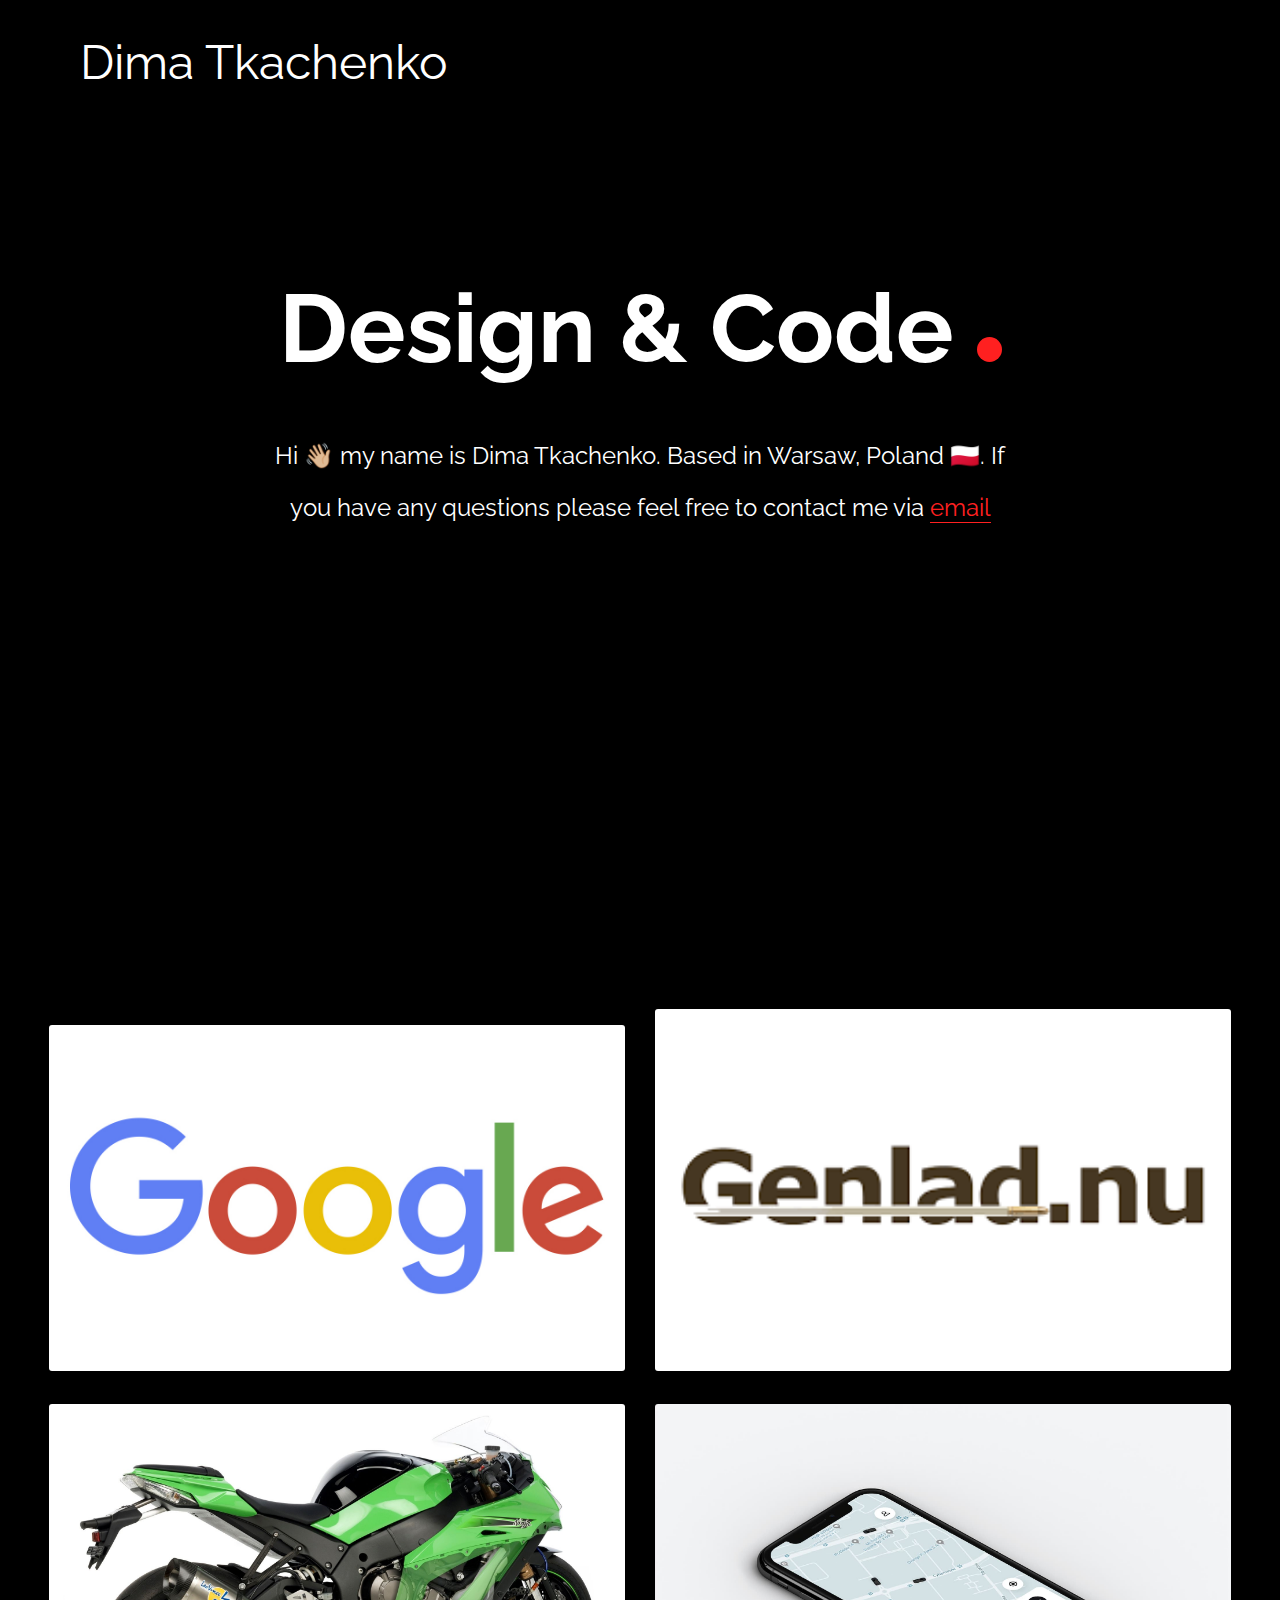
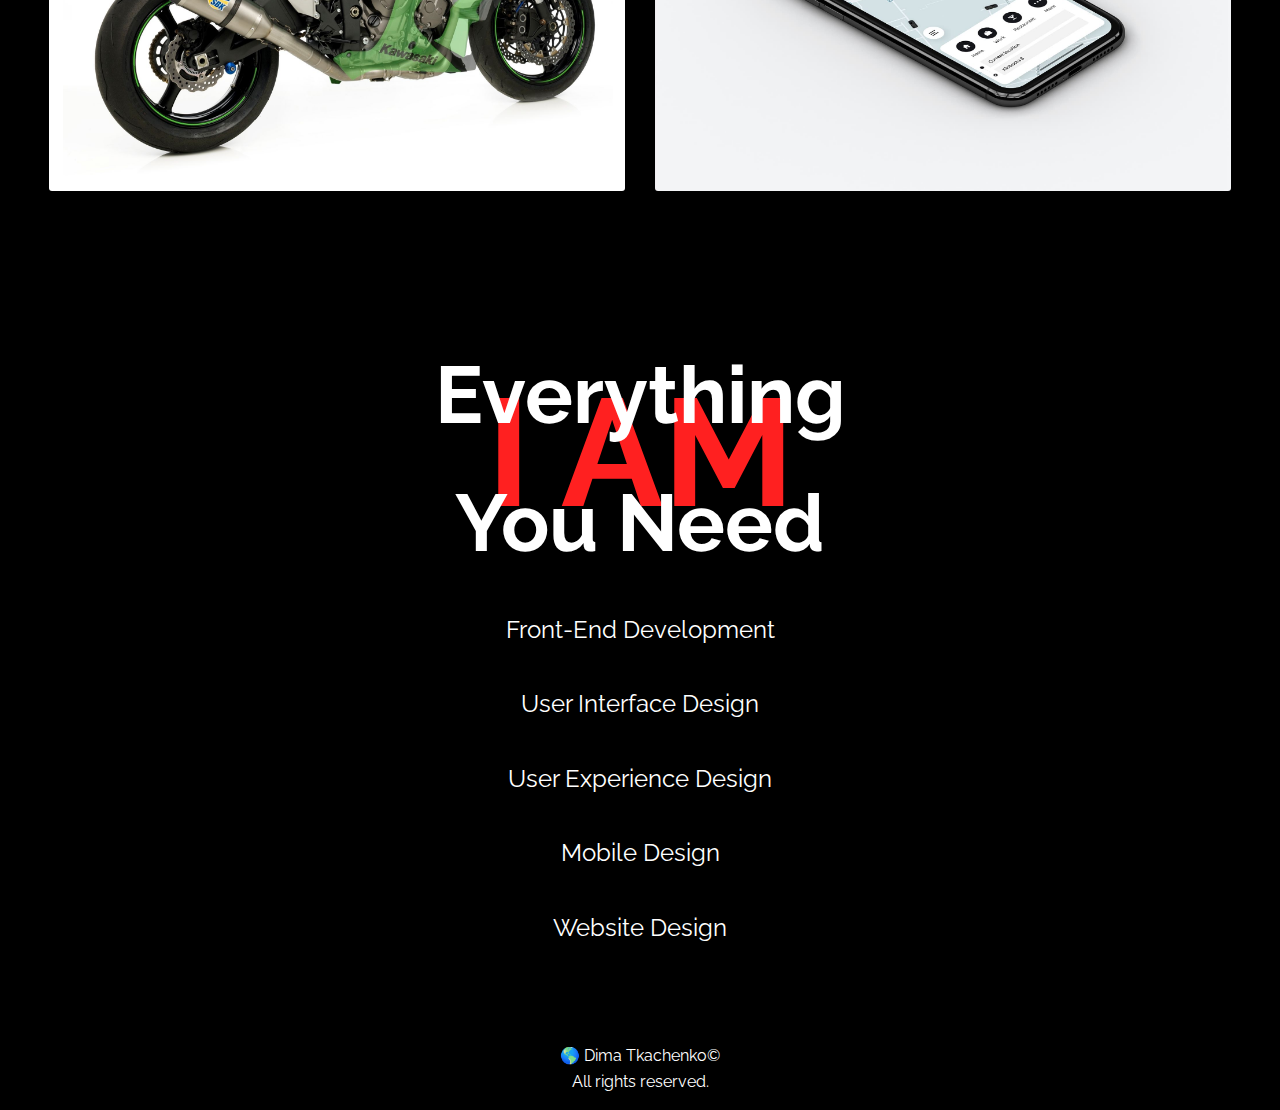
==== index.html @ 8efb73f3 "v1.0" ====
<!DOCTYPE html>
<html lang="en">
	<head>
		<meta charset="UTF-8" />
		<meta name="viewport" content="width=device-width, initial-scale=1.0" />
		<meta http-equiv="X-UA-Compatible" content="ie=edge" />
		<meta name="Description" content="Dima Tkachenko – Designer & Coder." />
		<link rel="stylesheet" href="css/style.css" />
		<link rel="shortcut icon" type="image/x-icon" href="/favicon.ico" />
		<link href="https://fonts.googleapis.com/css?family=Raleway:400,700" rel="stylesheet"/>
		<title>Dima Tkachenko</title>
	</head>
	<script src="//instant.page/1.1.0" type="module" integrity="sha384-EwBObn5QAxP8f09iemwAJljc+sU+eUXeL9vSBw1eNmVarwhKk2F9vBEpaN9rsrtp"></script>
	<body>
		<div class="container">
			<nav class="nav"><a class="brand" href="/">Dima Tkachenko</a></nav>

			<header class="header">
				<h1 class="title">
					Design & Code
					<div class="dot"></div>
				</h1>
				<p class="subtitle">
					Hi 👋🏼 my name is Dima Tkachenko.
					Based in Warsaw, Poland 🇵🇱. If you have any questions please feel free
					to contact me via <a href="mailto:dimatkachenkopro@gmail.com">email</a>
				</p>
			</header>

			<main class="works">
				<a href="schowek.html"><img src="images/schowek.jpg" alt="Cover"/></a>
				<a href="haircare.html"><img src="images/haircare.jpg" alt="Cover"/></a>
				<a href="czysto.html"><img src="images/czysto.jpg" alt="Cover"/></a>
				<a href="anywhere.html"><img src="images/anywhere.jpg" alt="Cover"/></a>
			</main>

			<section class="whatIdo">
				<div class="iAm">I AM</div>
				<h2>
					Everything <br />
					You Need
				</h2>

				<ul class="list">
					<li>Front-End Development</li>
					<li>User Interface Design</li>
					<li>User Experience Design</li>
					<li>Mobile Design</li>
					<li>Website Design</li>
				</ul>
			</section>
			<footer class="footer">
				<p class="footer-text">
					🌎 Dima Tkachenko© <br />
					All rights reserved.
				</p>
			</footer>
		</div>

		<script defer src="./js/main.js"></script>
    </body>
</html>
---- css/style.css ----
/* ––– GLOBAL –––*/
* {
  margin: 0;
  padding: 0;
  border: 0;
  outline: 0;
  font-size: 100%;
  vertical-align: baseline;
  color: white;
  font-family: "Raleway", sans-serif;
  line-height: 1.6;
}

:root {
  --red: #ff2020;
}

html {
  box-sizing: border-box;
}

body {
  background: black;
}

*,
*::before,
*::after {
  box-sizing: inherit;
}

*+* {
  margin-top: 1.5em;
}

::selection {
  background-color: var(--red);
}

/* width */
::-webkit-scrollbar {
  width: 10px;
}

/* Track */
::-webkit-scrollbar-track {
  background: rgb(0, 0, 0);
}

/* Handle */
::-webkit-scrollbar-thumb {
  background: #ffffff;
}

img {
  border-radius: 3px;
  width: 100%;
  max-height: auto;
  box-shadow: 0 0 1px rgba(0, 0, 0, 0);
  backface-visibility: hidden;
  -moz-osx-font-smoothing: grayscale;
  transition-duration: 0.3s;
  transition-property: transform;
  transition-timing-function: ease-out;
}

img:hover,
img:focus,
img:active {
  transform: translateY(-8px);
}

/* –––––––––––––––––––––––––––––––––––––––– */

.container {
  max-width: 1440px;
  min-width: 300px;
  width: 100%;
  margin: 0 auto;
}

/* ––– NAV –––*/
nav {
  height: 100px;
  line-height: 100px;
  padding: 0 5rem;
  margin-bottom: 10%;
}

.nav::after {
  content: "";
  clear: both;
  display: table;
}

.brand {
  font-size: 3rem;
  text-decoration: none;
}

.brand:hover {
  color: var(--red);
  transition: 0.5s ease;
}

.nav a:nth-child(2) {
  float: right;
}

/* ––– HEADER –––*/
.header {
  text-align: center;
  height: 80vh;
}

.title {
  font-size: 6rem;
  margin-bottom: 1rem;
  font-weight: bold;

  animation: moveInLeft;
  animation-duration: 1s;
}

@keyframes moveInLeft {
  0% {
    opacity: 0;
    transform: translateX(-100px);
  }

  100% {
    opacity: 1;
    transform: translate(0);
  }
}

@keyframes moveInRight {
  0% {
    opacity: 0;
    transform: translateX(100px);
  }

  100% {
    opacity: 1;
    transform: translate(0);
  }
}

.dot {
  width: 25px;
  height: 25px;
  display: inline-block;
  border-radius: 50%;
  background-color: var(--red);
}

.subtitle {
  width: 60%;
  margin: 1.5rem auto;
  font-size: 1.5rem;
  line-height: 2.2;

  animation: moveInRight;
  animation-duration: 1s;
}

.header a {
  color: var(--red);
  text-decoration: none;
  border-bottom: 1px solid var(--red, red);
}

/* ––– WORK –––*/
.works {
  text-align: center;
  width: 100%;
}

.works a img {
  margin: 1%;
  width: 45%;
  animation: moveInUp 1s;
}

@keyframes moveInUp {
  0% {
    opacity: 0;
    transform: translateY(100px);
  }

  100% {
    opacity: 1;
    transform: translate(0);
  }
}

/* ––– WHATIDO –––*/
.whatIdo {
  position: relative;
  text-align: center;
  margin-bottom: 5rem;
}

.whatIdo h2 {
  font-size: 5rem;
}

.iAm {
  position: absolute;
  left: 50%;
  z-index: -1;
  transform: translateX(-50%);
  -webkit-transform: translateX(-50%);
  font-weight: 700;
  color: var(--red);
  font-size: 9.5rem;
}

.list li {
  font-size: 1.5rem;
  margin-top: 1;
  list-style: none;
}

/* ––– FOOTER –––*/
.footer {
  margin-top: 5rem;
  padding: 1rem;

  font-size: 1.5rem;
  text-align: center;
}

.footer-text {
  font-size: 1rem;
}

/* ––– RESPONSIVE –––*/
@media only screen and (max-width: 1024px) {
  body {
    margin-top: 0;
  }

  .nav {
    padding: 1rem;
  }

  .brand {
    font-size: 2rem;
  }

  .dot {
    display: none;
  }

  .header {
    width: 96%;
    height: 100%;
    padding: 1rem;
    /* margin-top: 2rem auto; */
    text-align: left;
  }

  .header h1 {
    font-size: 3rem;
    margin-bottom: 1rem;
    font-weight: 700;
  }

  .header p {
    width: 100%;
  }

  .works a img {
    margin: 1%;
    width: 96%;
  }

  .whatIdo {
    padding: 1rem;
    text-align: left;
    width: 96%;
  }

  .whatIdo h2 {
    font-size: 3rem;
  }

  .iAm {
    visibility: hidden;
  }

  .list {
    margin-left: 10%;
  }

  .list li {
    list-style: disc;
  }
}

@media only screen and (max-width: 420px) {
  .header {
    margin-bottom: 5rem;
  }
}

@media only screen and (min-width: 2560px) {
  .header {
    height: 60vh;
  }
}
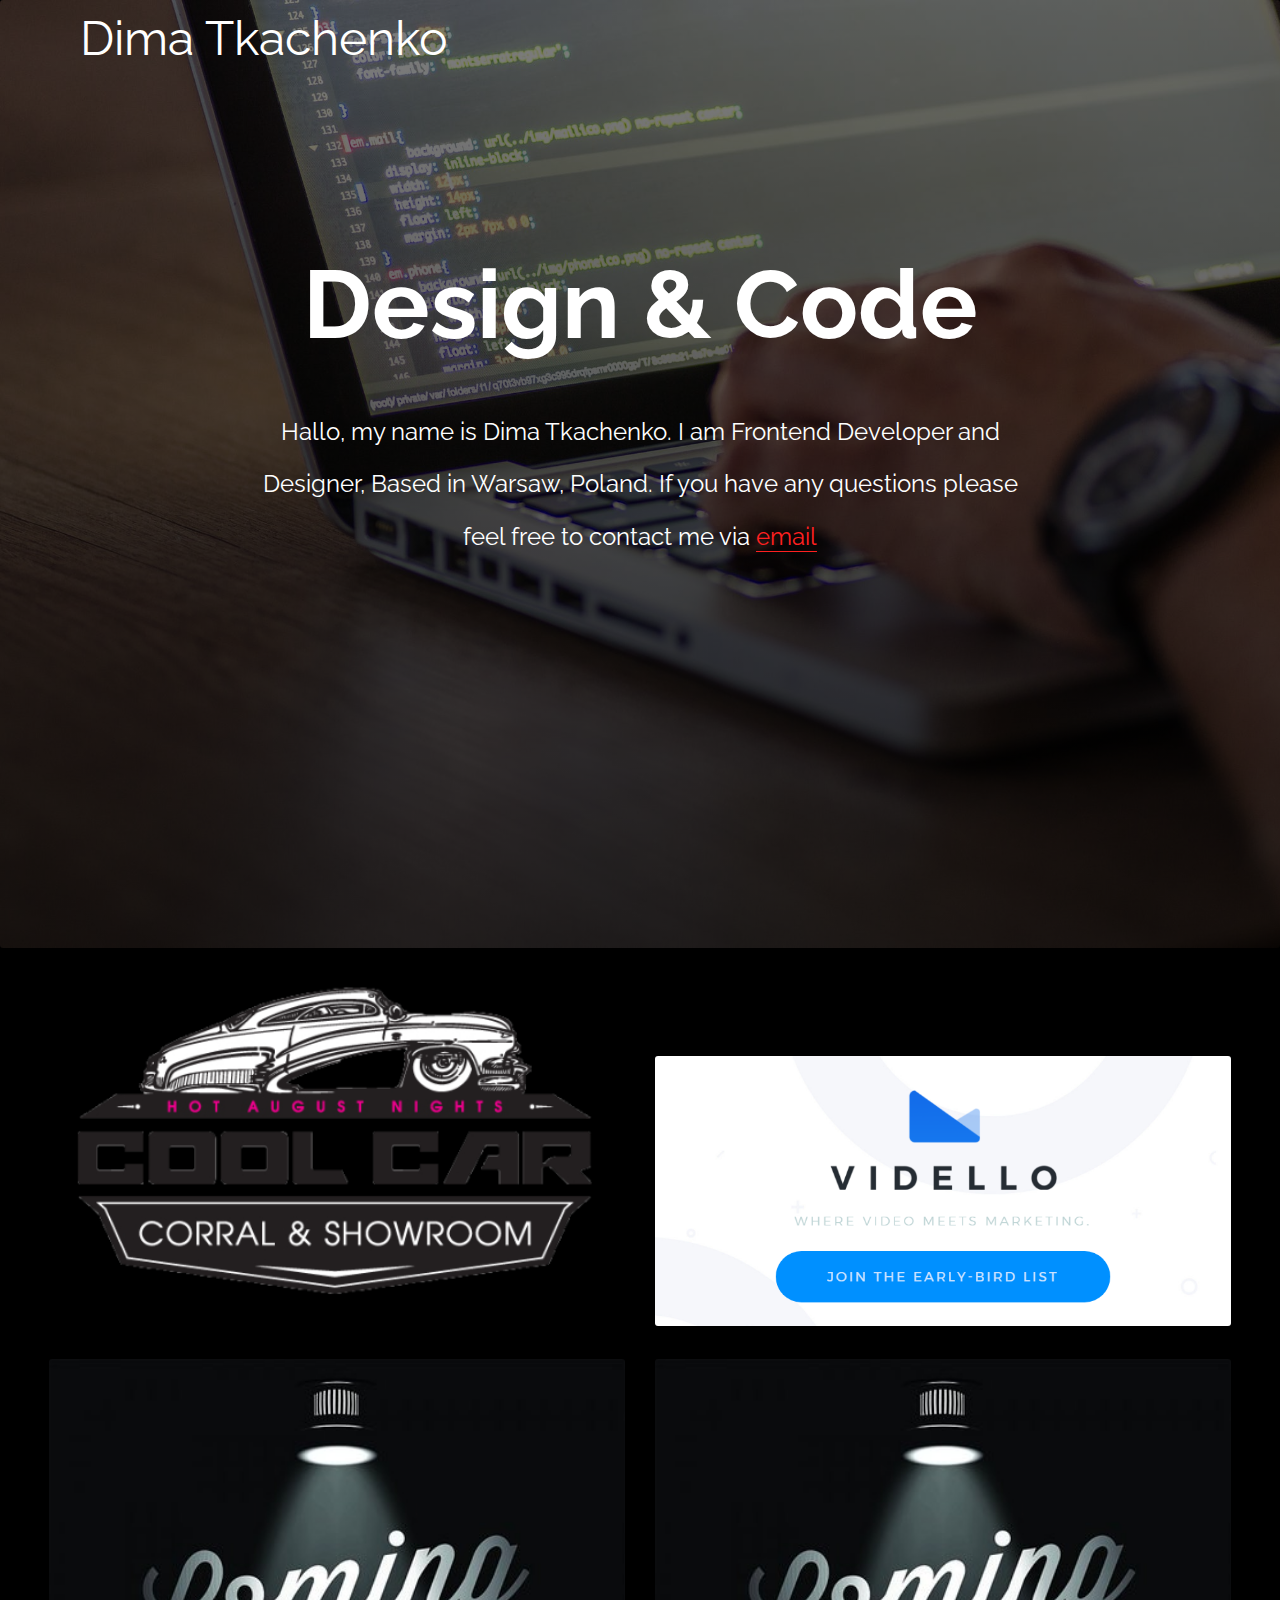
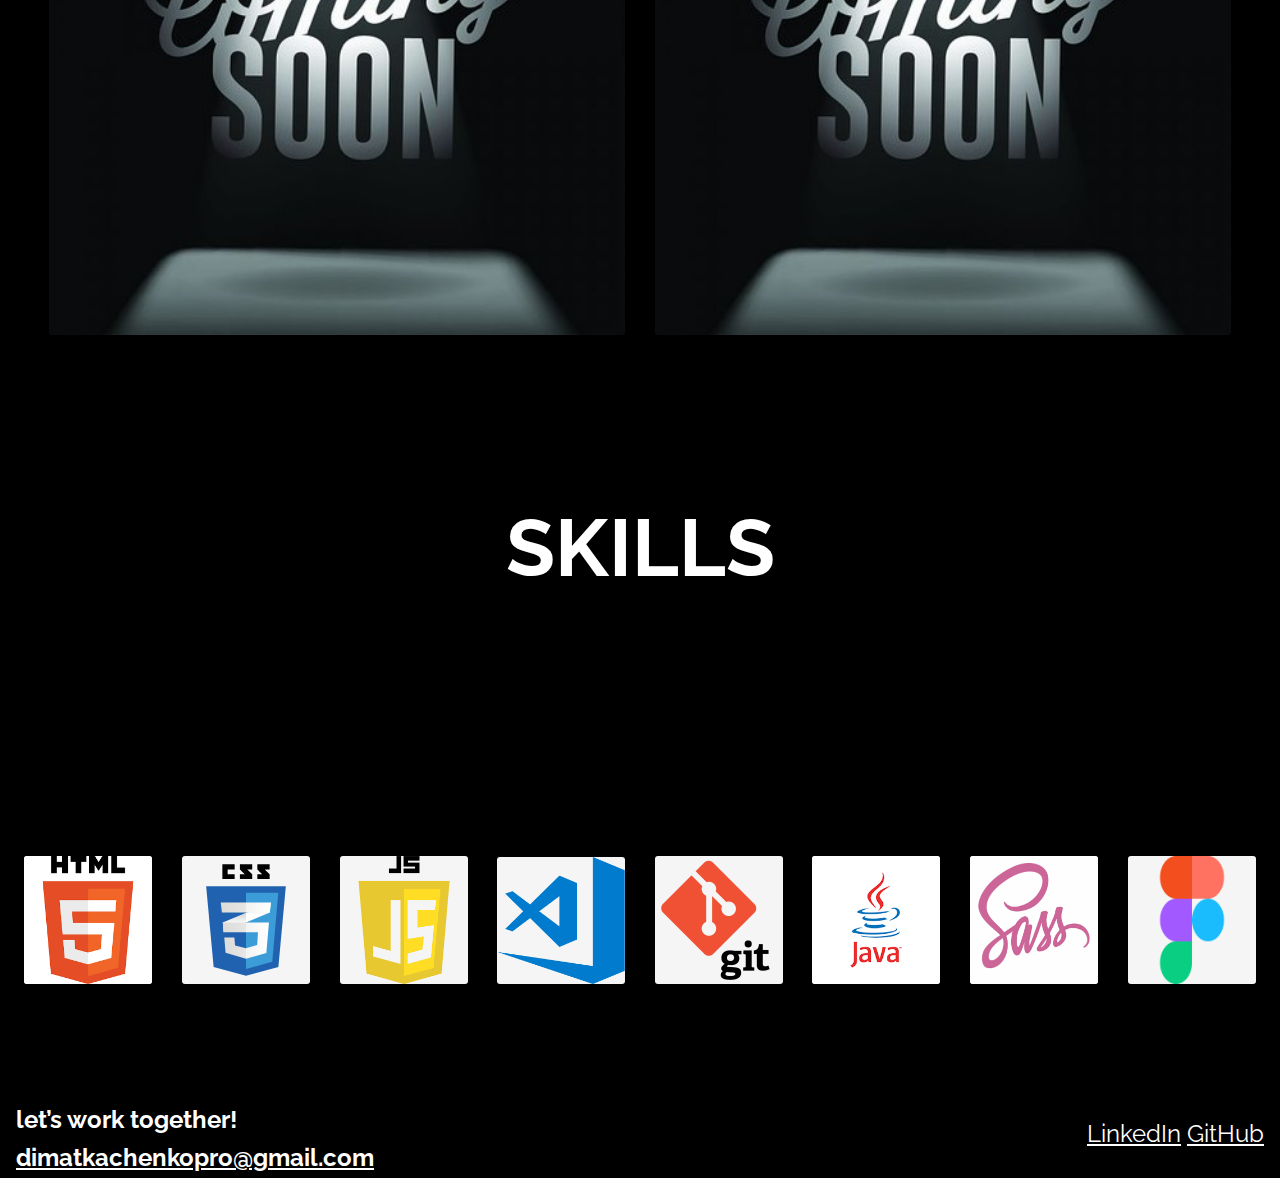
==== commit 37a729f6: "v1.1" ====
--- a/index.html
+++ b/index.html
@@ -1,62 +1,75 @@
 <!DOCTYPE html>
 <html lang="en">
-	<head>
-		<meta charset="UTF-8" />
-		<meta name="viewport" content="width=device-width, initial-scale=1.0" />
-		<meta http-equiv="X-UA-Compatible" content="ie=edge" />
-		<meta name="Description" content="Dima Tkachenko – Designer & Coder." />
-		<link rel="stylesheet" href="css/style.css" />
-		<link rel="shortcut icon" type="image/x-icon" href="/favicon.ico" />
-		<link href="https://fonts.googleapis.com/css?family=Raleway:400,700" rel="stylesheet"/>
-		<title>Dima Tkachenko</title>
-	</head>
-	<script src="//instant.page/1.1.0" type="module" integrity="sha384-EwBObn5QAxP8f09iemwAJljc+sU+eUXeL9vSBw1eNmVarwhKk2F9vBEpaN9rsrtp"></script>
-	<body>
-		<div class="container">
+
+<head>
+	<meta charset="UTF-8" />
+	<meta name="viewport" content="width=device-width, initial-scale=1.0" />
+	<meta http-equiv="X-UA-Compatible" content="ie=edge" />
+	<meta name="Description" content="Dima Tkachenko – Designer & Coder." />
+	<link rel="stylesheet" href="css/style.css" />
+	<link rel="shortcut icon" type="image/x-icon" href="/favicon.ico" />
+	<link href="https://fonts.googleapis.com/css?family=Raleway:400,700" rel="stylesheet" />
+	<title>Dima Tkachenko</title>
+</head>
+<script src="//instant.page/1.1.0" type="module"
+	integrity="sha384-EwBObn5QAxP8f09iemwAJljc+sU+eUXeL9vSBw1eNmVarwhKk2F9vBEpaN9rsrtp"></script>
+
+<body>
+	<div class="container">
+		<div class="header-con">
 			<nav class="nav"><a class="brand" href="/">Dima Tkachenko</a></nav>
 
 			<header class="header">
 				<h1 class="title">
 					Design & Code
-					<div class="dot"></div>
 				</h1>
 				<p class="subtitle">
-					Hi 👋🏼 my name is Dima Tkachenko.
-					Based in Warsaw, Poland 🇵🇱. If you have any questions please feel free
+					Hallo, my name is Dima Tkachenko. I am Frontend Developer and Designer,
+					Based in Warsaw, Poland. If you have any questions please feel free
 					to contact me via <a href="mailto:dimatkachenkopro@gmail.com">email</a>
 				</p>
 			</header>
-
-			<main class="works">
-				<a href="schowek.html"><img src="images/schowek.jpg" alt="Cover"/></a>
-				<a href="haircare.html"><img src="images/haircare.jpg" alt="Cover"/></a>
-				<a href="czysto.html"><img src="images/czysto.jpg" alt="Cover"/></a>
-				<a href="anywhere.html"><img src="images/anywhere.jpg" alt="Cover"/></a>
-			</main>
-
-			<section class="whatIdo">
-				<div class="iAm">I AM</div>
-				<h2>
-					Everything <br />
-					You Need
-				</h2>
-
-				<ul class="list">
-					<li>Front-End Development</li>
-					<li>User Interface Design</li>
-					<li>User Experience Design</li>
-					<li>Mobile Design</li>
-					<li>Website Design</li>
-				</ul>
-			</section>
-			<footer class="footer">
-				<p class="footer-text">
-					🌎 Dima Tkachenko© <br />
-					All rights reserved.
-				</p>
-			</footer>
 		</div>
 
-		<script defer src="./js/main.js"></script>
-    </body>
-</html>
+		<main class="works">
+			<a href="#"><img src="./images/cool-car-logo1.png" alt="Cover" /></a>
+			<a href="./vidello.html"><img src="images/vidello-logo.png" alt="Cover" /></a>
+			<a href="#"><img src="./images/coming-soon.jpg" alt="Cover" /></a>
+			<a href="#"><img src="./images/coming-soon.jpg" alt="Cover" /></a>
+		</main>
+
+		<section class="whatIdo">
+
+			<h2>
+				Skills
+			</h2>
+			<div class="skills">
+
+				<img src="./images/icons/html5.png" alt="html5">
+				<img src="./images/icons/css3.svg" alt="css3">
+				<img src="./images/icons/js-logo.png" alt="js">
+				<img src="./images/icons/Visual_Studio_Code.png" alt="VSCode">
+				<img src="./images/icons/git-logo.png" alt="git">
+				<img src="./images/icons/java-logo.png" alt="java">
+				<img src="./images/icons/sass-logo.png" alt="sass">
+				<img src="./images/icons/Figma-logo.png" alt="figma">
+
+			</div>
+
+		</section>
+		<footer class="footer">
+			<p class="footer-text">
+				let’s work together! <br />
+				<a href="mailto:dimatkachenkopro@gmail.com">dimatkachenkopro@gmail.com</a>
+			</p>
+			<ul class="footer-text2">
+				<a href="https://www.linkedin.com/in/dima-tkachenko-632a95183/">LinkedIn</a>
+				<a href="https://github.com/dimatkachenkopro/">GitHub</a>
+			</ul>
+		</footer>
+	</div>
+
+	<script defer src="./js/main.js"></script>
+</body>
+
+</html>--- a/css/style.css
+++ b/css/style.css
@@ -29,10 +29,6 @@
   box-sizing: inherit;
 }
 
-*+* {
-  margin-top: 1.5em;
-}
-
 ::selection {
   background-color: var(--red);
 }
@@ -106,9 +102,13 @@
 .nav a:nth-child(2) {
   float: right;
 }
-
+.header-con{
+  background:linear-gradient(rgba(0, 0, 0, 0.5), rgba(0, 0, 0, 0.8)), url(../images/header-bcg.jpeg)center/cover  no-repeat;
+  border-radius: 3px;
+}
 /* ––– HEADER –––*/
 .header {
+  
   text-align: center;
   height: 80vh;
 }
@@ -144,14 +144,6 @@
     opacity: 1;
     transform: translate(0);
   }
-}
-
-.dot {
-  width: 25px;
-  height: 25px;
-  display: inline-block;
-  border-radius: 50%;
-  background-color: var(--red);
 }
 
 .subtitle {
@@ -202,37 +194,47 @@
 }
 
 .whatIdo h2 {
+  margin-top: 10%;
+  min-height: 40vh;
+  text-transform: uppercase;
   font-size: 5rem;
-}
-
-.iAm {
-  position: absolute;
-  left: 50%;
-  z-index: -1;
-  transform: translateX(-50%);
-  -webkit-transform: translateX(-50%);
-  font-weight: 700;
-  color: var(--red);
-  font-size: 9.5rem;
-}
-
-.list li {
-  font-size: 1.5rem;
-  margin-top: 1;
-  list-style: none;
+  
+}
+.skills{
+  
+  text-align: center;
+  width: 100%;
+}
+
+.skills img {
+  background: whitesmoke;
+  margin: 1%;
+  width: 10%;
+  transition: opacity 2s ease, transform 2s ease;
+
+}
+.skills img:hover{
+  opacity: 1;
+    cursor: pointer;
+    transform: scale(1.3);
 }
 
 /* ––– FOOTER –––*/
 .footer {
   margin-top: 5rem;
   padding: 1rem;
+  width: 100%;
 
   font-size: 1.5rem;
-  text-align: center;
+  text-align: left;
 }
 
 .footer-text {
-  font-size: 1rem;
+  font-weight: bold;
+}
+.footer-text2 {
+  text-align: right;
+  margin-top: -5%;
 }
 
 /* ––– RESPONSIVE –––*/
@@ -247,10 +249,6 @@
 
   .brand {
     font-size: 2rem;
-  }
-
-  .dot {
-    display: none;
   }
 
   .header {
@@ -275,27 +273,22 @@
     margin: 1%;
     width: 96%;
   }
+  .skills img{
+    margin: 1%;
+    width: 30%;
+  }
 
   .whatIdo {
     padding: 1rem;
-    text-align: left;
     width: 96%;
   }
 
   .whatIdo h2 {
     font-size: 3rem;
   }
-
-  .iAm {
-    visibility: hidden;
-  }
-
-  .list {
-    margin-left: 10%;
-  }
-
-  .list li {
-    list-style: disc;
+  .footer-text2 {
+    text-align: left;
+    margin-top: 0;
   }
 }
 
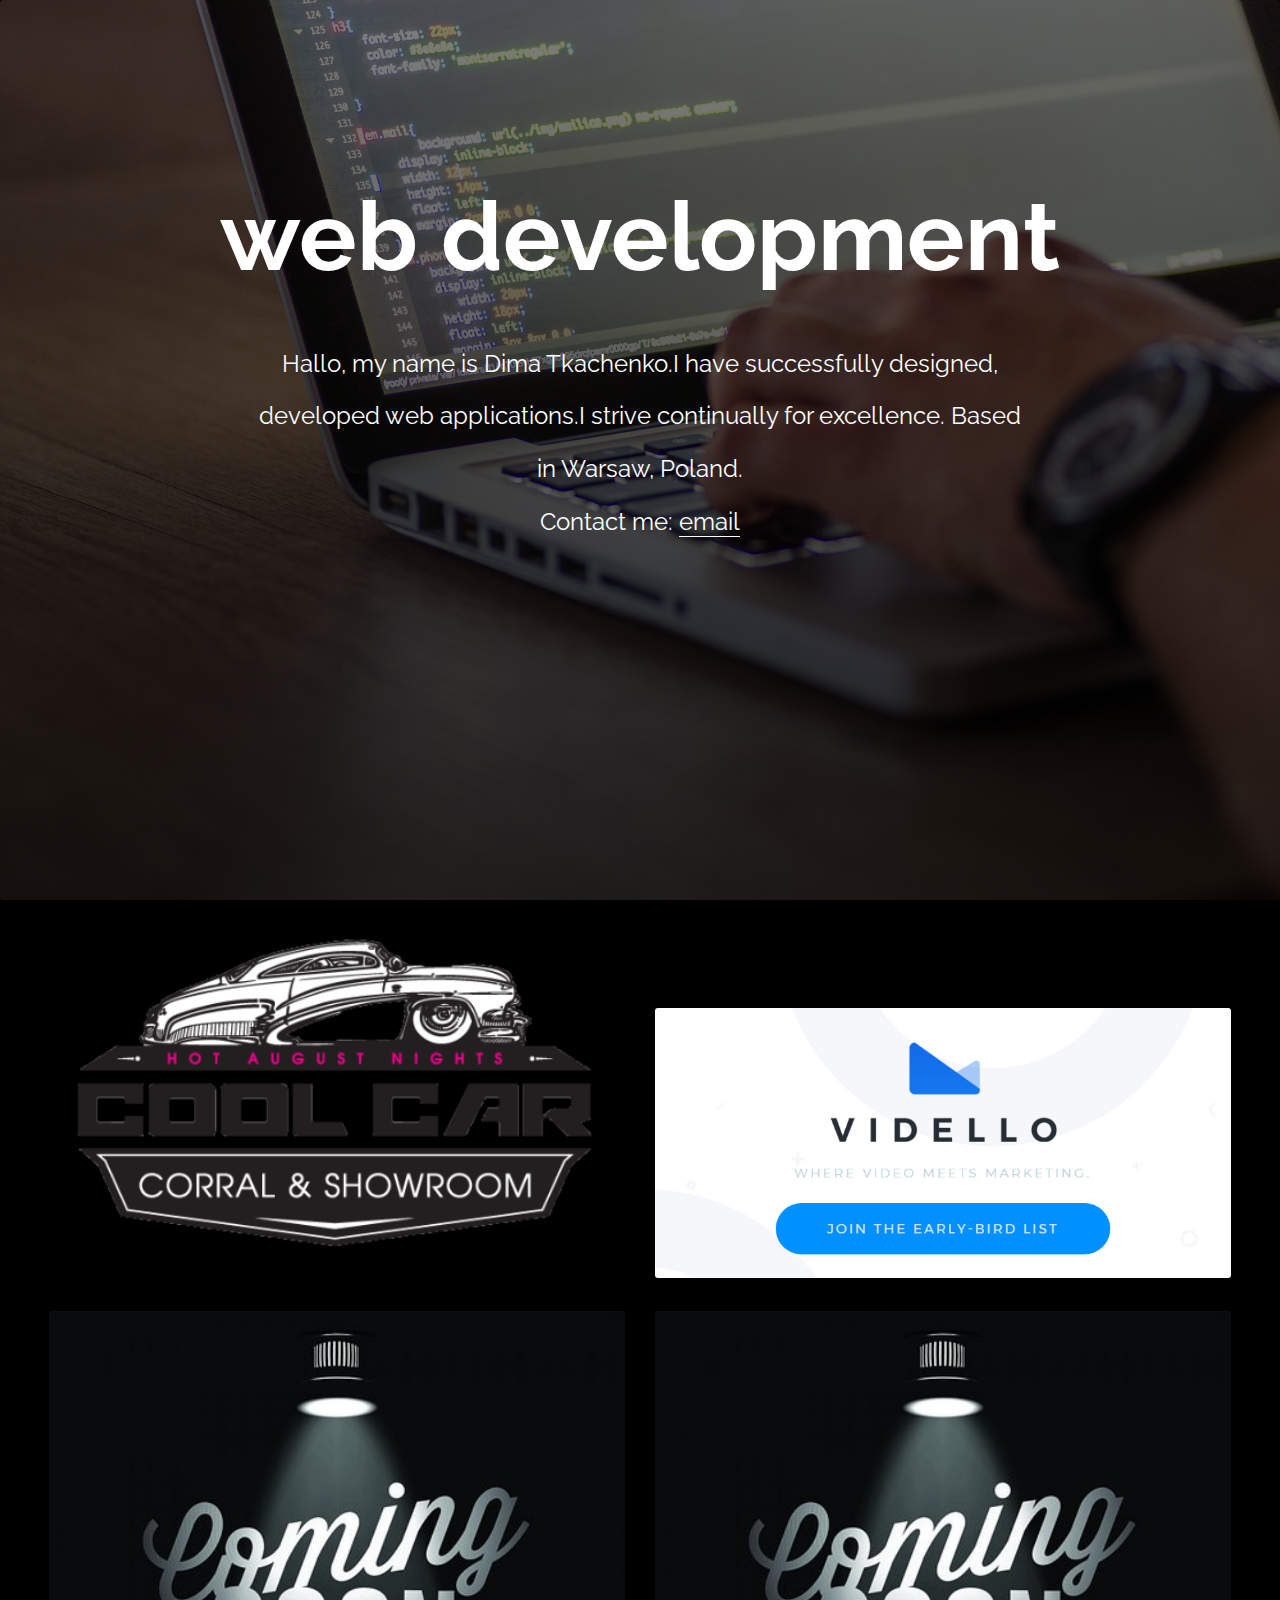
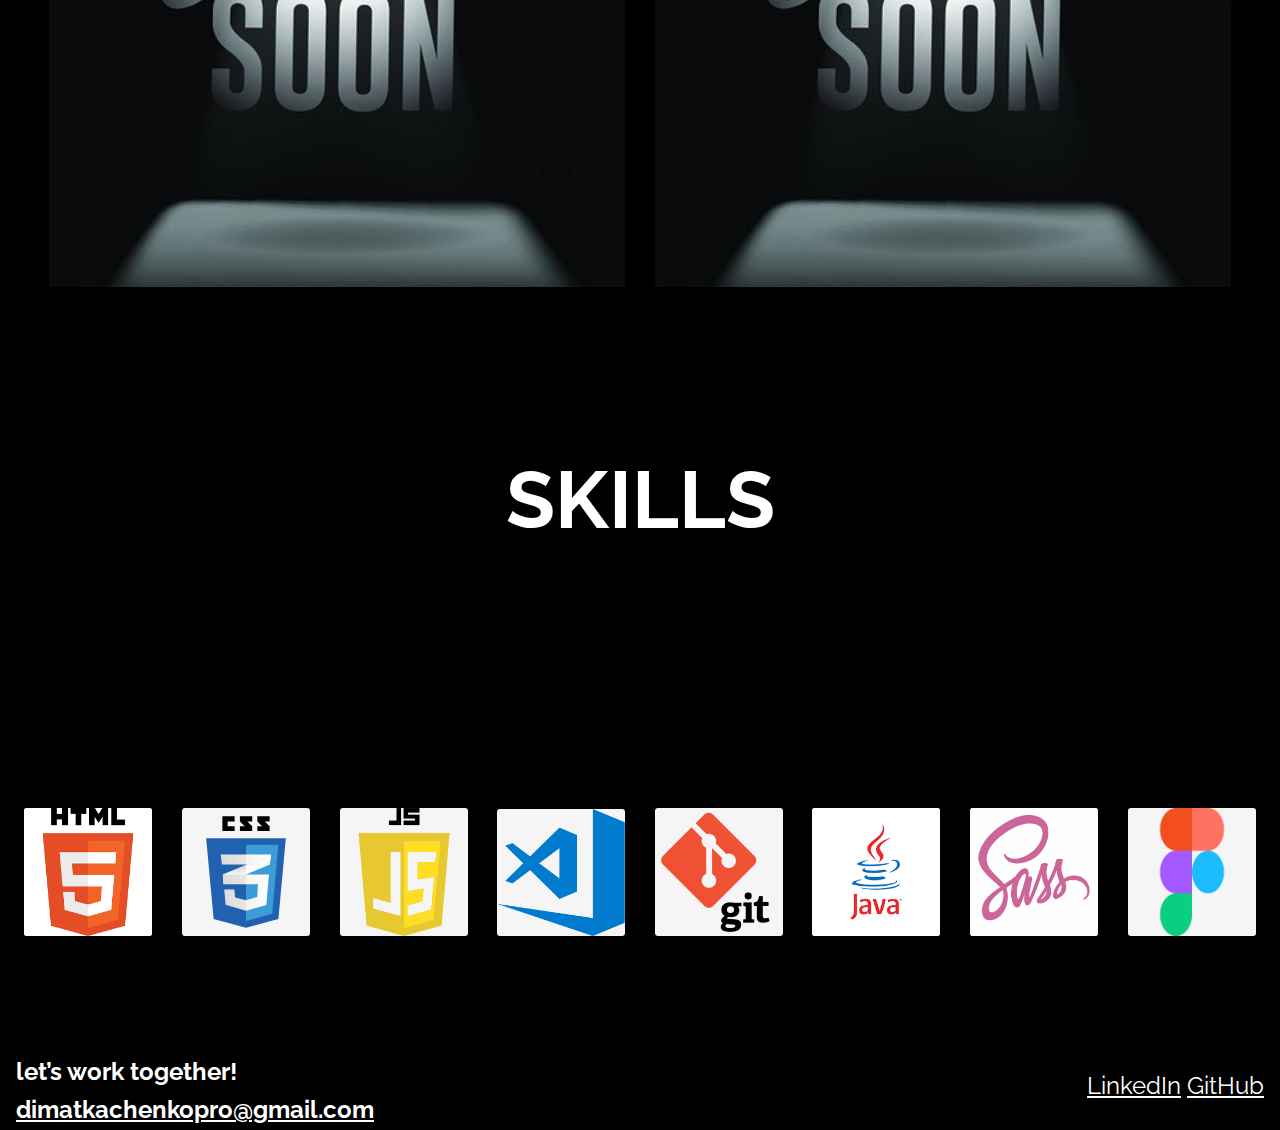
==== commit dc9e96ba: "update" ====
--- a/index.html
+++ b/index.html
@@ -17,22 +17,23 @@
 <body>
 	<div class="container">
 		<div class="header-con">
-			<nav class="nav"><a class="brand" href="/">Dima Tkachenko</a></nav>
-
 			<header class="header">
 				<h1 class="title">
-					Design & Code
+					web development
 				</h1>
 				<p class="subtitle">
-					Hallo, my name is Dima Tkachenko. I am Frontend Developer and Designer,
-					Based in Warsaw, Poland. If you have any questions please feel free
-					to contact me via <a href="mailto:dimatkachenkopro@gmail.com">email</a>
+					Hallo, my name is Dima Tkachenko.I have successfully designed, developed web applications.I strive
+					continually for
+					excellence.
+					Based in Warsaw, Poland.
+					<br>Contact me: <a href="mailto:dimatkachenkopro@gmail.com">email</a>
 				</p>
 			</header>
 		</div>
 
 		<main class="works">
-			<a href="#"><img src="./images/cool-car-logo1.png" alt="Cover" /></a>
+			<a href="https://dimatkachenkopro.github.io/cool-cars/"><img src="./images/cool-car-logo1.png"
+					alt="Cover" /></a>
 			<a href="./vidello.html"><img src="images/vidello-logo.png" alt="Cover" /></a>
 			<a href="#"><img src="./images/coming-soon.jpg" alt="Cover" /></a>
 			<a href="#"><img src="./images/coming-soon.jpg" alt="Cover" /></a>
--- a/css/style.css
+++ b/css/style.css
@@ -12,7 +12,7 @@
 }
 
 :root {
-  --red: #ff2020;
+  --red: white;
 }
 
 html {
@@ -108,9 +108,9 @@
 }
 /* ––– HEADER –––*/
 .header {
-  
+  padding-top: 10rem;
   text-align: center;
-  height: 80vh;
+  height: 100vh;
 }
 
 .title {
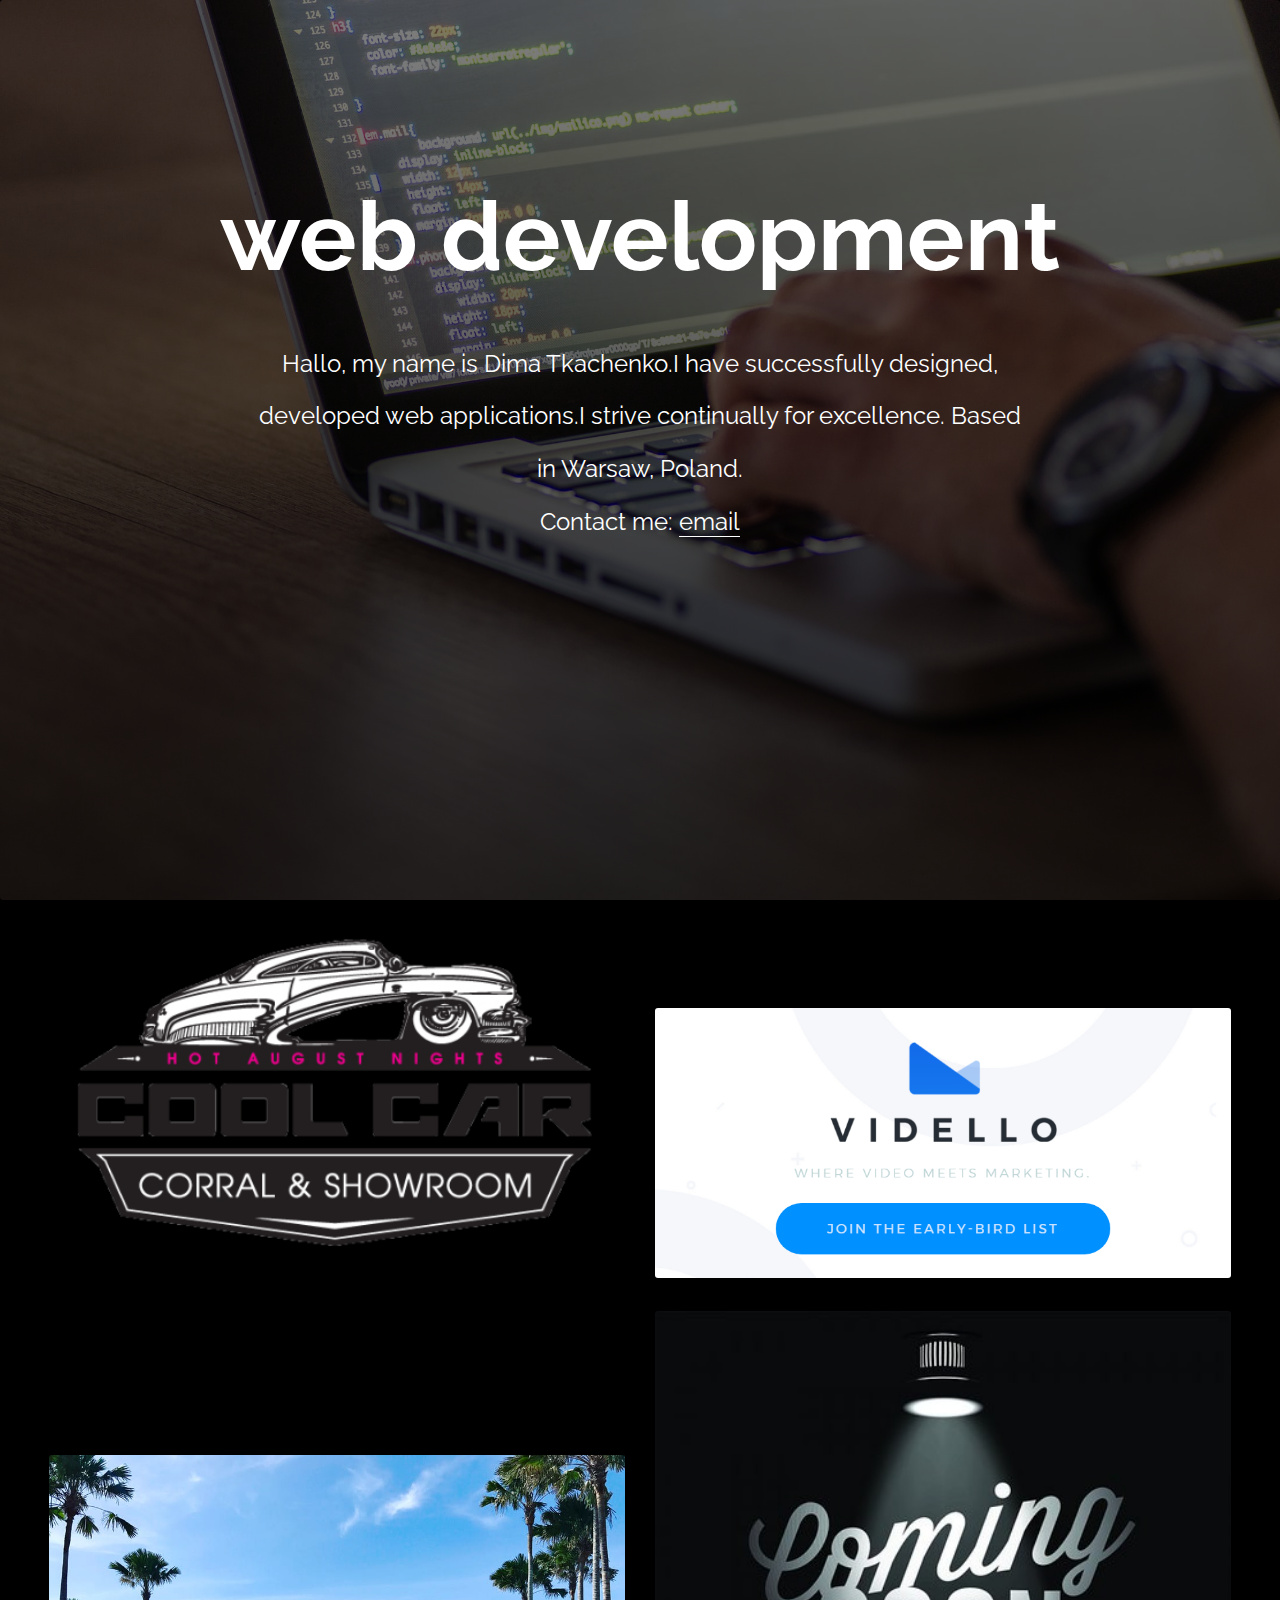
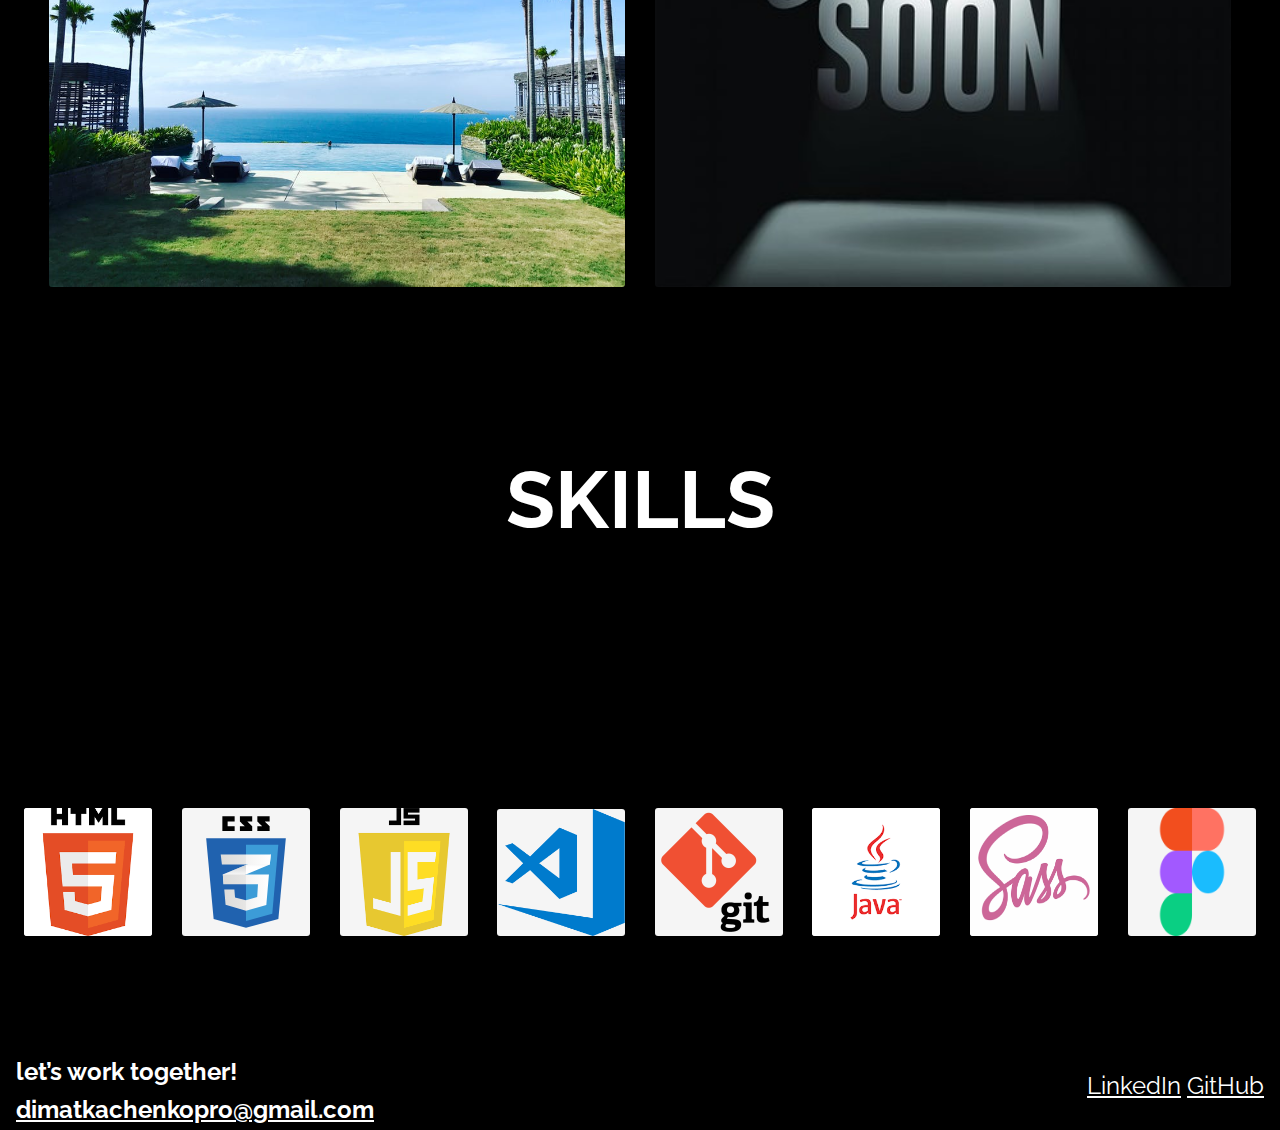
==== commit 4b57c756: "add new project" ====
--- a/index.html
+++ b/index.html
@@ -1,76 +1,85 @@
 <!DOCTYPE html>
 <html lang="en">
+  <head>
+    <meta charset="UTF-8" />
+    <meta name="viewport" content="width=device-width, initial-scale=1.0" />
+    <meta http-equiv="X-UA-Compatible" content="ie=edge" />
+    <meta name="Description" content="Dima Tkachenko – Designer & Coder." />
+    <link rel="stylesheet" href="css/style.css" />
+    <link rel="shortcut icon" type="image/x-icon" href="/favicon.ico" />
+    <link
+      href="https://fonts.googleapis.com/css?family=Raleway:400,700"
+      rel="stylesheet"
+    />
+    <title>Dima Tkachenko</title>
+  </head>
+  <script
+    src="//instant.page/1.1.0"
+    type="module"
+    integrity="sha384-EwBObn5QAxP8f09iemwAJljc+sU+eUXeL9vSBw1eNmVarwhKk2F9vBEpaN9rsrtp"
+  ></script>
 
-<head>
-	<meta charset="UTF-8" />
-	<meta name="viewport" content="width=device-width, initial-scale=1.0" />
-	<meta http-equiv="X-UA-Compatible" content="ie=edge" />
-	<meta name="Description" content="Dima Tkachenko – Designer & Coder." />
-	<link rel="stylesheet" href="css/style.css" />
-	<link rel="shortcut icon" type="image/x-icon" href="/favicon.ico" />
-	<link href="https://fonts.googleapis.com/css?family=Raleway:400,700" rel="stylesheet" />
-	<title>Dima Tkachenko</title>
-</head>
-<script src="//instant.page/1.1.0" type="module"
-	integrity="sha384-EwBObn5QAxP8f09iemwAJljc+sU+eUXeL9vSBw1eNmVarwhKk2F9vBEpaN9rsrtp"></script>
+  <body>
+    <div class="container">
+      <div class="header-con">
+        <header class="header">
+          <h1 class="title">
+            web development
+          </h1>
+          <p class="subtitle">
+            Hallo, my name is Dima Tkachenko.I have successfully designed,
+            developed web applications.I strive continually for excellence.
+            Based in Warsaw, Poland.
+            <br />Contact me:
+            <a href="mailto:dimatkachenkopro@gmail.com">email</a>
+          </p>
+        </header>
+      </div>
 
-<body>
-	<div class="container">
-		<div class="header-con">
-			<header class="header">
-				<h1 class="title">
-					web development
-				</h1>
-				<p class="subtitle">
-					Hallo, my name is Dima Tkachenko.I have successfully designed, developed web applications.I strive
-					continually for
-					excellence.
-					Based in Warsaw, Poland.
-					<br>Contact me: <a href="mailto:dimatkachenkopro@gmail.com">email</a>
-				</p>
-			</header>
-		</div>
+      <main class="works">
+        <a href="https://dimatkachenkopro.github.io/cool-cars/"
+          ><img src="./images/cool-car-logo1.png" alt="Cover"
+        /></a>
+        <a href="./vidello.html"
+          ><img src="images/vidello-logo.png" alt="Cover"
+        /></a>
+        <a href="https://dimatkachenkopro.github.io/paradise/"
+          ><img src="./images/paradise.jpeg" alt="Cover"
+        /></a>
+        <a href="#"><img src="./images/coming-soon.jpg" alt="Cover"/></a>
+      </main>
 
-		<main class="works">
-			<a href="https://dimatkachenkopro.github.io/cool-cars/"><img src="./images/cool-car-logo1.png"
-					alt="Cover" /></a>
-			<a href="./vidello.html"><img src="images/vidello-logo.png" alt="Cover" /></a>
-			<a href="#"><img src="./images/coming-soon.jpg" alt="Cover" /></a>
-			<a href="#"><img src="./images/coming-soon.jpg" alt="Cover" /></a>
-		</main>
+      <section class="whatIdo">
+        <h2>
+          Skills
+        </h2>
+        <div class="skills">
+          <img src="./images/icons/html5.png" alt="html5" />
+          <img src="./images/icons/css3.svg" alt="css3" />
+          <img src="./images/icons/js-logo.png" alt="js" />
+          <img src="./images/icons/Visual_Studio_Code.png" alt="VSCode" />
+          <img src="./images/icons/git-logo.png" alt="git" />
+          <img src="./images/icons/java-logo.png" alt="java" />
+          <img src="./images/icons/sass-logo.png" alt="sass" />
+          <img src="./images/icons/Figma-logo.png" alt="figma" />
+        </div>
+      </section>
+      <footer class="footer">
+        <p class="footer-text">
+          let’s work together! <br />
+          <a href="mailto:dimatkachenkopro@gmail.com"
+            >dimatkachenkopro@gmail.com</a
+          >
+        </p>
+        <ul class="footer-text2">
+          <a href="https://www.linkedin.com/in/dima-tkachenko-632a95183/"
+            >LinkedIn</a
+          >
+          <a href="https://github.com/dimatkachenkopro/">GitHub</a>
+        </ul>
+      </footer>
+    </div>
 
-		<section class="whatIdo">
-
-			<h2>
-				Skills
-			</h2>
-			<div class="skills">
-
-				<img src="./images/icons/html5.png" alt="html5">
-				<img src="./images/icons/css3.svg" alt="css3">
-				<img src="./images/icons/js-logo.png" alt="js">
-				<img src="./images/icons/Visual_Studio_Code.png" alt="VSCode">
-				<img src="./images/icons/git-logo.png" alt="git">
-				<img src="./images/icons/java-logo.png" alt="java">
-				<img src="./images/icons/sass-logo.png" alt="sass">
-				<img src="./images/icons/Figma-logo.png" alt="figma">
-
-			</div>
-
-		</section>
-		<footer class="footer">
-			<p class="footer-text">
-				let’s work together! <br />
-				<a href="mailto:dimatkachenkopro@gmail.com">dimatkachenkopro@gmail.com</a>
-			</p>
-			<ul class="footer-text2">
-				<a href="https://www.linkedin.com/in/dima-tkachenko-632a95183/">LinkedIn</a>
-				<a href="https://github.com/dimatkachenkopro/">GitHub</a>
-			</ul>
-		</footer>
-	</div>
-
-	<script defer src="./js/main.js"></script>
-</body>
-
-</html>+    <script defer src="./js/main.js"></script>
+  </body>
+</html>
